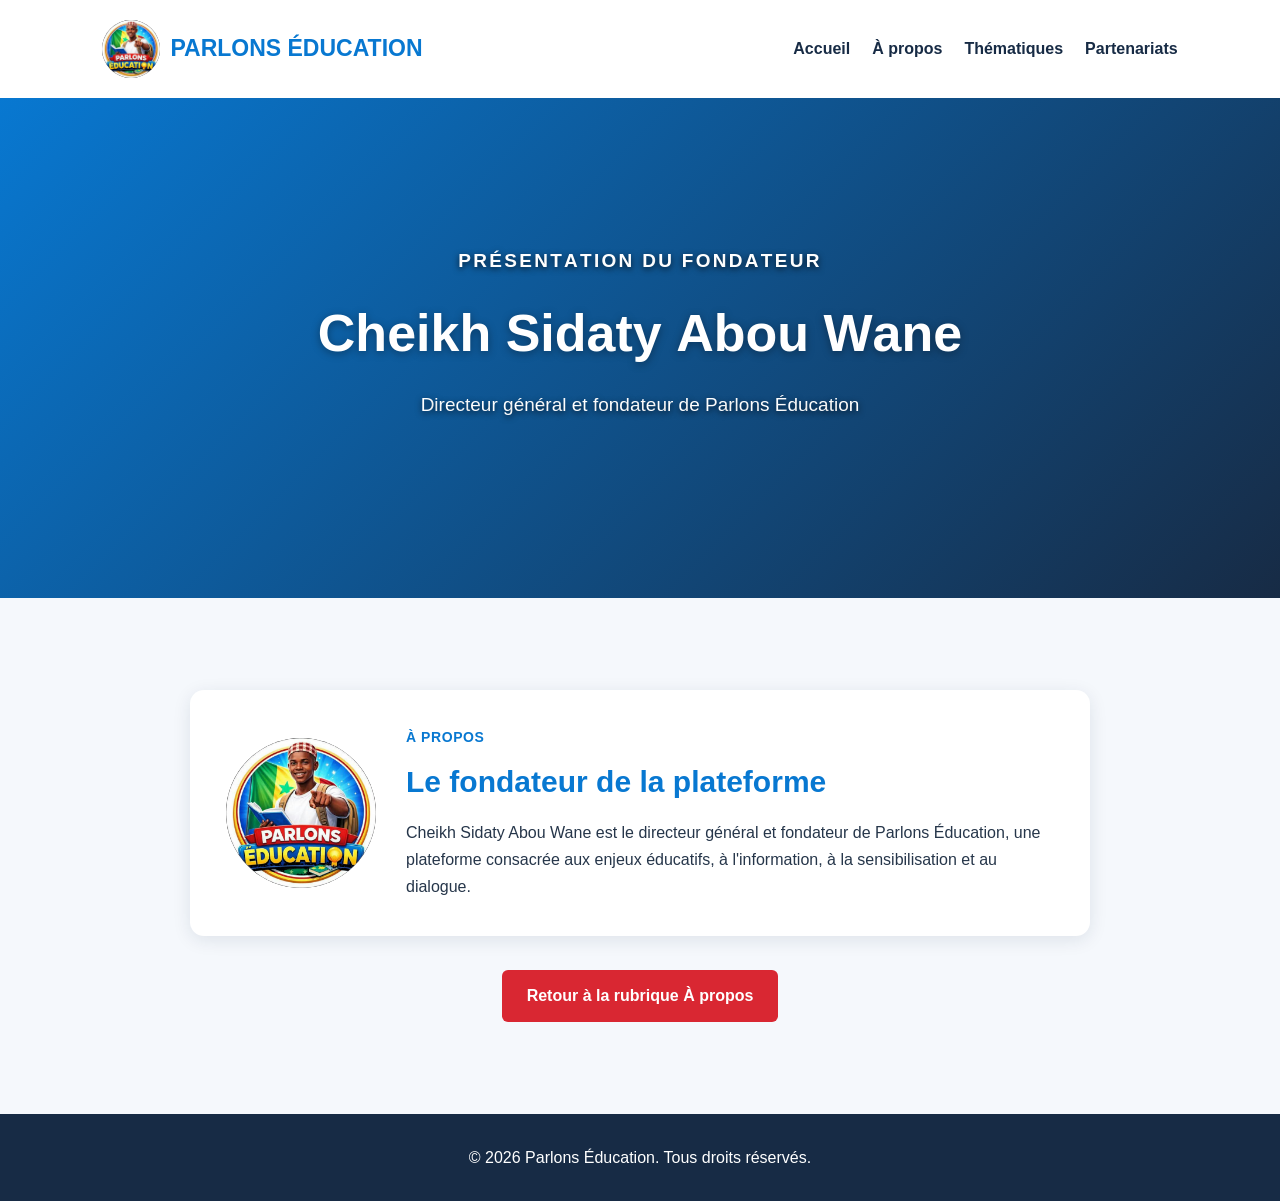
==== cheikh-sidaty-abou-wane.html @ 3a5ca421 "Add founder profile page" ====
<!DOCTYPE html>
<html lang="fr">

<head>
    <meta charset="UTF-8">
    <meta name="viewport" content="width=device-width, initial-scale=1.0">
    <title>Cheikh Sidaty Abou Wane | Parlons Éducation</title>
    <meta name="description" content="Présentation de Cheikh Sidaty Abou Wane, directeur général et fondateur de Parlons Éducation.">
    <meta name="author" content="Parlons Éducation">
    <meta name="robots" content="index, follow">
    <link rel="canonical" href="https://parlons-education.netlify.app/cheikh-sidaty-abou-wane.html">
    <link rel="icon" type="image/jpeg" href="1/Logo%20PARLONS%20EDUCATION.jpeg">
    <link rel="stylesheet" href="Parlons education.css">
</head>

<body>
    <header>
        <div class="header-top">
            <a class="identite-site identite-lien" href="index.html" aria-label="Parlons Éducation - accueil">
                <img src="1/Logo PARLONS EDUCATION.jpeg" alt="">
                <span>PARLONS ÉDUCATION</span>
            </a>
            <button class="menu-toggle" type="button" aria-expanded="false"
                    aria-controls="main-navigation" aria-label="Ouvrir le menu">
                <span></span><span></span><span></span>
            </button>
        </div>
        <nav id="main-navigation" aria-label="Navigation principale">
            <a href="index.html">Accueil</a>
            <a href="index.html#apropos">À propos</a>
            <a href="index.html#thematiques">Thématiques</a>
            <a href="partenariats.html" target="_blank" rel="noopener">Partenariats</a>
        </nav>
    </header>

    <main>
        <section class="hero profil-hero">
            <p class="hero-eyebrow">Présentation du fondateur</p>
            <h1>Cheikh Sidaty Abou Wane</h1>
            <p>Directeur général et fondateur de Parlons Éducation</p>
        </section>

        <section class="section profil-contenu">
            <div class="profil-carte">
                <img src="1/Logo PARLONS EDUCATION.jpeg" alt="Logo de Parlons Éducation">
                <div>
                    <p class="profil-role">À propos</p>
                    <h2>Le fondateur de la plateforme</h2>
                    <p>
                        Cheikh Sidaty Abou Wane est le directeur général et fondateur
                        de Parlons Éducation, une plateforme consacrée aux enjeux
                        éducatifs, à l'information, à la sensibilisation et au dialogue.
                    </p>
                </div>
            </div>
            <a class="btn" href="index.html#apropos">Retour à la rubrique À propos</a>
        </section>
    </main>

    <footer>
        <p>© 2026 Parlons Éducation. Tous droits réservés.</p>
    </footer>

    <script src="script . js.js"></script>
</body>
</html>
---- Parlons education.css ----
/* IDENTITÉ VISUELLE */
:root {
    --bleu: #0878D1;
    --jaune: #d1af15;
    --rouge: #D92732;
    --vert: #079447; 
    --blanc: #FFFFFF;
    --bleu-nuit: #172B45;
    --fond: #F5F8FC;
    --texte: #26364A;
}

/* REGLAGES GÉNÉRAUX */
* {
    margin: 0;
    padding: 0;
    box-sizing: border-box;
}

html {
    scroll-behavior: smooth;
}

body {
    font-family: Arial, sans-serif;
    background: var(--fond);
    color: var(--texte);
    line-height: 1.7;
}

img,
svg {
    max-width: 100%;
}

a:focus-visible,
button:focus-visible,
input:focus-visible,
select:focus-visible,
textarea:focus-visible {
    outline: 3px solid var(--jaune);
    outline-offset: 3px;
}

/* EN-TÊTE */
header {
    background: var(--blanc);
    padding: 20px 8%;
    display: flex;
    justify-content: space-between;
    align-items: center;
    flex-wrap: wrap;
    gap: 15px;
}

.header-top {
    display: flex;
    align-items: center;
}

.identite-site {
    display: flex;
    align-items: center;
    gap: 10px;
}

.identite-site img {
    width: 58px;
    height: 58px;
    flex-shrink: 0;
    border-radius: 50%;
    object-fit: cover;
    object-position: center;
}

.identite-site h1 {
    color: var(--bleu);
    font-size: 23px;
}

.identite-lien {
    color: var(--bleu);
    font-size: 23px;
    font-weight: bold;
    text-decoration: none;
}

.identite-lien img {
    display: block;
}

.menu-toggle {
    display: none;
}

/* NAVIGATION */
nav {
    display: flex;
    gap: 22px;
    flex-wrap: wrap;
}

nav a {
    color: var(--bleu-nuit);
    text-decoration: none;
    font-weight: bold;
}

nav a:hover {
    color: var(--rouge);
}

.visually-hidden {
    position: absolute;
    width: 1px;
    height: 1px;
    padding: 0;
    margin: -1px;
    overflow: hidden;
    clip: rect(0, 0, 0, 0);
    white-space: nowrap;
    border: 0;
}

/* BANNIÈRE PRINCIPALE */
.hero {
    background:
        linear-gradient(rgba(8, 120, 209, 0.28), rgba(7, 85, 165, 0.42)),
        url("1/Photo5.jpeg") center 42% / cover no-repeat;

    color: var(--blanc);
    text-align: center;
    min-height: 500px;
    display: flex;
    flex-direction: column;
    align-items: center;
    justify-content: center;
    padding: 110px 8%;
}

.hero h2 {
    color: var(--blanc);
    font-size: 48px;
    margin-bottom: 15px;
    text-shadow: 0 2px 8px rgba(0, 0, 0, 0.55);
}

.hero-eyebrow {
    margin-bottom: 12px;
    color: var(--blanc);
    font-size: 14px;
    font-weight: bold;
    letter-spacing: 0.12em;
    text-shadow: 0 2px 6px rgba(0, 0, 0, 0.65);
    text-transform: uppercase;
}

.hero p.hero-eyebrow {
    margin-bottom: 12px;
}

.hero p {
    max-width: 760px;
    font-size: 19px;
    margin-bottom: 30px;
    text-shadow: 0 2px 6px rgba(0, 0, 0, 0.75);
}

.hero-actions,
.contact-actions {
    display: flex;
    justify-content: center;
    flex-wrap: wrap;
    gap: 14px;
}

/* BOUTON */
.btn {
    display: inline-block;
    background: var(--rouge);
    color: var(--blanc);
    padding: 12px 25px;
    border-radius: 6px;
    text-decoration: none;
    font-weight: bold;
}

.btn:hover {
    background: #B91E28;
}

.btn-secondaire {
    border: 2px solid var(--blanc);
    background: transparent;
}

.btn-secondaire:hover {
    background: rgba(255, 255, 255, 0.18);
}

/* SECTIONS */
.section {
    padding: 92px 8%;
    text-align: center;
}

.section h2 {
    color: var(--bleu);
    font-size: 30px;
    margin-bottom: 20px;
}

.section p {
    max-width: 900px;
    margin: auto;
}

/* BANDEROLS ILLUSTRÉES */
.bandeau {
    position: relative;
    isolation: isolate;
    min-height: 430px;
    display: flex;
    flex-direction: column;
    justify-content: center;
    background-position: center;
    background-size: cover;
    background-repeat: no-repeat;
    color: var(--blanc);
}

.bandeau::before {
    content: "";
    position: absolute;
    inset: 0;
    z-index: -1;
    background: linear-gradient(rgba(8, 120, 209, 0.28), rgba(7, 85, 165, 0.42));
}

.bandeau h2,
.bandeau p {
    color: var(--blanc);
    text-shadow: 0 2px 6px rgba(0, 0, 0, 0.65);
}

.apropos-bandeau {
    background-image: url("1/Photo2.jpeg");
    background-position: center 38%;
}

.missions-bandeau {
    background-image: url("1/Photo1.jpeg");
    background-position: center 45%;
}

.actualites-bandeau {
    background-image: url("1/Photo4.jpeg");
    background-position: center 40%;
}

.thematiques-bandeau {
    background-image: url("1/Photo6.jpeg");
    background-position: center 42%;
}

.contact-bandeau {
    background-image: url("1/Photo13.jpeg");
    background-position: center 42%;
}

.texte-secondaire {
    margin-top: 20px !important;
}

.titre-secondaire {
    margin-top: 48px;
}

.fondateur-card {
    display: flex;
    align-items: center;
    gap: 20px;
    max-width: 760px;
    margin: 34px auto 0;
    padding: 24px;
    border-radius: 12px;
    background: rgba(255, 255, 255, 0.96);
    box-shadow: 0 4px 16px rgba(23, 43, 69, 0.16);
    color: var(--texte);
    text-align: left;
}

.fondateur-badge {
    display: grid;
    place-items: center;
    width: 68px;
    height: 68px;
    flex: 0 0 auto;
    border-radius: 50%;
    background: var(--bleu);
    color: var(--blanc);
    font-size: 22px;
    font-weight: bold;
}

.fondateur-identite h3 {
    margin: 2px 0 4px;
    color: var(--bleu-nuit);
    font-size: 21px;
}

.fondateur-identite a {
    color: var(--bleu);
    font-weight: bold;
}

.fondateur-role,
.profil-role {
    margin: 0 !important;
    color: var(--bleu);
    font-size: 14px;
    font-weight: bold;
    letter-spacing: 0.04em;
    text-transform: uppercase;
}

.fondateur-card .fondateur-role {
    color: var(--bleu);
    text-shadow: none;
}

.profil-hero {
    background: linear-gradient(135deg, #0878D1, #172B45);
}

.profil-hero h1 {
    margin-bottom: 12px;
    color: var(--blanc);
    font-size: clamp(36px, 6vw, 52px);
    text-shadow: 0 2px 8px rgba(0, 0, 0, 0.35);
}

.profil-hero p {
    color: var(--blanc);
}

.profil-contenu {
    background: var(--fond);
}

.profil-carte {
    display: flex;
    align-items: center;
    gap: 30px;
    max-width: 900px;
    margin: 0 auto 34px;
    padding: 36px;
    border-radius: 14px;
    background: var(--blanc);
    box-shadow: 0 4px 18px rgba(23, 43, 69, 0.1);
    text-align: left;
}

.profil-carte img {
    width: 150px;
    height: 150px;
    flex: 0 0 auto;
    border-radius: 50%;
    object-fit: cover;
}

.profil-carte h2 {
    margin: 6px 0 12px;
}

.profil-carte p:last-child {
    margin: 0;
}

.points-forts,
.missions-grid {
    display: grid;
    grid-template-columns: repeat(3, minmax(0, 1fr));
    gap: 22px;
    max-width: 1100px;
    margin: 42px auto 0;
}

.points-forts article,
.missions-grid article {
    min-height: 190px;
    padding: 26px 24px;
    border-radius: 10px;
    background: rgba(255, 255, 255, 0.95);
    box-shadow: 0 4px 16px rgba(23, 43, 69, 0.14);
}

.points-forts h3,
.missions-grid h3 {
    margin-bottom: 12px;
    color: var(--bleu);
    font-size: 21px;
}

.points-forts p,
.missions-grid p {
    color: var(--texte);
    text-shadow: none;
}

/* MISSIONS */
.missions:not(.bandeau) {
    background: var(--blanc);
}

/* GALERIE */
.galerie {
    background: var(--fond);
}

.galerie-grid {
    display: grid;
    grid-template-columns: repeat(3, minmax(0, 1fr));
    gap: 20px;
    max-width: 1100px;
    margin: 35px auto 0;
}

.galerie-grid figure {
    position: relative;
    height: 230px;
    overflow: hidden;
    border-radius: 10px;
    background: var(--blanc);
    box-shadow: 0 3px 12px rgba(0, 0, 0, 0.09);
}

.galerie-grid figcaption {
    position: absolute;
    right: 0;
    bottom: 0;
    left: 0;
    padding: 12px 14px;
    background: rgba(23, 43, 69, 0.86);
    color: var(--blanc);
    font-size: 14px;
    font-weight: bold;
    text-align: left;
}

.galerie-grid img {
    width: 100%;
    height: 100%;
    display: block;
    object-fit: cover;
    transition: transform 0.35s ease;
}

.galerie-grid figure:hover img {
    transform: scale(1.04);
}

.galerie-grid .photo-supplementaire {
    display: none;
}

.galerie-grid.galerie-complete .photo-supplementaire {
    display: block;
    animation: apparition-photo 0.35s ease;
}

.btn-galerie {
    min-width: 58px;
    height: 58px;
    margin: 28px auto 0;
    border: 0;
    border-radius: 50px;
    background: var(--bleu);
    color: var(--blanc);
    display: flex;
    align-items: center;
    justify-content: center;
    gap: 10px;
    padding: 0 20px;
    cursor: pointer;
    font-size: 16px;
    font-weight: bold;
    box-shadow: 0 4px 14px rgba(8, 120, 209, 0.25);
}

.btn-galerie-plus {
    font-size: 28px;
    line-height: 1;
}

.btn-galerie[aria-expanded="true"] .btn-galerie-plus {
    transform: rotate(45deg);
}

@keyframes apparition-photo {
    from {
        opacity: 0;
        transform: translateY(12px);
    }
    to {
        opacity: 1;
        transform: translateY(0);
    }
}

.typing-word {
    display: inline-block;
    white-space: nowrap;
}

.typing-letter {
    display: inline-block;
    opacity: 0;
    transform: translateY(0.25em);
}

.is-typing .typing-letter {
    animation: ecriture-lettre 140ms ease-out both;
    animation-delay: var(--letter-delay);
}

@keyframes ecriture-lettre {
    to {
        opacity: 1;
        transform: translateY(0);
    }
}

.scroll-reveal {
    opacity: 0;
    transform: translateY(22px);
    transition:
        opacity 550ms ease var(--reveal-delay, 0ms),
        transform 550ms ease var(--reveal-delay, 0ms);
}

.scroll-reveal.is-visible {
    opacity: 1;
    transform: translateY(0);
}

/* RUBRIQUES */
.rubriques {
    display: grid;
    grid-template-columns: repeat(3, 1fr);
    gap: 25px;
    margin-top: 35px;
}

.rubriques article {
    min-height: 220px;
    background: var(--blanc);
    padding: 30px 20px;
    border-radius: 10px;
    border-bottom: 5px solid var(--jaune);
    box-shadow: 0 3px 12px rgba(0,0,0,0.07);
}

.rubriques article:nth-child(2) {
    border-bottom-color: var(--rouge);
}

.rubriques article:nth-child(3) {
    border-bottom-color: var(--vert);
}

.rubriques h3 {
    color: var(--bleu);
    margin-bottom: 12px;
}

.rubriques article p {
    color: var(--texte);
}

/* THÉMATIQUES */
.thematiques-list {
    display: grid;
    grid-template-columns: repeat(3, minmax(0, 1fr));
    gap: 18px;
    max-width: 1100px;
    margin: 35px auto 0;
    padding: 0;
    list-style: none;
}

.thematiques-list li {
    display: flex;
    flex-direction: column;
    align-items: center;
    justify-content: center;
    gap: 10px;
    min-height: 190px;
    padding: 24px;
    border-radius: 10px;
    border-bottom: 5px solid var(--jaune);
    background: rgba(255, 255, 255, 0.94);
    box-shadow: 0 3px 12px rgba(0, 0, 0, 0.12);
    color: var(--bleu-nuit);
    font-weight: bold;
    text-shadow: none;
}

.thematiques-list h3 {
    color: var(--bleu-nuit);
    font-size: 19px;
}

.thematiques-list p {
    margin: 0;
    color: var(--texte);
    font-size: 15px;
    font-weight: normal;
    text-shadow: none;
}

.thematiques-list li:nth-child(3n + 2) {
    border-bottom-color: var(--rouge);
}

.thematiques-list li:nth-child(3n) {
    border-bottom-color: var(--vert);
}

/* CONTRIBUTIONS ET PARTENARIATS */
.participation {
    background: var(--fond);
}

.formulaire-participatif {
    display: grid;
    gap: 20px;
    max-width: 760px;
    margin: 35px auto 0;
    padding: 32px;
    border-radius: 12px;
    background: var(--blanc);
    box-shadow: 0 3px 16px rgba(23, 43, 69, 0.1);
    text-align: left;
}

.champ-formulaire {
    display: grid;
    gap: 7px;
}

.champ-formulaire label {
    color: var(--bleu-nuit);
    font-weight: bold;
}

.champ-formulaire input,
.champ-formulaire select,
.champ-formulaire textarea {
    width: 100%;
    padding: 12px 14px;
    border: 1px solid #b8c5d3;
    border-radius: 6px;
    background: var(--blanc);
    color: var(--texte);
    font: inherit;
}

.champ-formulaire textarea {
    resize: vertical;
}

.champ-formulaire input:focus,
.champ-formulaire select:focus,
.champ-formulaire textarea:focus {
    outline: 3px solid rgba(8, 120, 209, 0.2);
    border-color: var(--bleu);
}

.champ-formulaire small {
    color: #536477;
}

.consentement-formulaire {
    display: flex;
    align-items: flex-start;
    gap: 10px;
}

.consentement-formulaire input {
    width: 18px;
    height: 18px;
    flex: 0 0 auto;
    margin-top: 5px;
    accent-color: var(--bleu);
}

.formulaire-participatif button {
    justify-self: start;
    border: 0;
    cursor: pointer;
    font: inherit;
    font-weight: bold;
}

.champ-cache {
    display: none;
}

.partenariats-hero {
    background:
        linear-gradient(rgba(8, 85, 165, 0.55), rgba(7, 85, 165, 0.68)),
        url("1/Photo12.jpeg") center 42% / cover no-repeat;
}

.partenariats-hero h1 {
    margin-bottom: 15px;
    color: var(--blanc);
    font-size: 42px;
    text-shadow: 0 2px 8px rgba(0, 0, 0, 0.55);
}

.partenariats-hero p {
    max-width: 760px;
    margin-bottom: 28px;
}

.partenariats-contenu {
    background: var(--blanc);
}

.partenaires-grid {
    display: grid;
    grid-template-columns: repeat(2, minmax(0, 1fr));
    gap: 20px;
    max-width: 1000px;
    margin: 34px auto 0;
}

.partenaires-grid article {
    min-height: 190px;
    padding: 28px;
    border-bottom: 5px solid var(--bleu);
    border-radius: 10px;
    background: var(--fond);
    text-align: left;
}

.partenaires-grid article:nth-child(2) {
    border-bottom-color: var(--rouge);
}

.partenaires-grid article:nth-child(3) {
    border-bottom-color: var(--jaune);
}

.partenaires-grid article:nth-child(4) {
    border-bottom-color: var(--vert);
}

.partenaires-grid h3 {
    margin-bottom: 12px;
    color: var(--bleu);
}

.guide-contribution {
    display: grid;
    grid-template-columns: repeat(3, minmax(0, 1fr));
    gap: 14px;
    max-width: 1000px;
    margin: 30px auto 0;
    padding: 0;
    list-style: none;
    text-align: left;
}

.guide-contribution li {
    padding: 18px;
    border-left: 4px solid var(--bleu);
    border-radius: 6px;
    background: var(--blanc);
}

.guide-contribution li:nth-child(2) {
    border-left-color: var(--rouge);
}

.guide-contribution li:nth-child(3) {
    border-left-color: var(--vert);
}

.contact-actions {
    margin-top: 30px;
}

.contact-socials {
    display: grid;
    grid-template-columns: repeat(3, minmax(0, 1fr));
    gap: 18px;
    max-width: 1000px;
    margin: 36px auto 0;
}

.contact-social-link {
    display: flex;
    align-items: center;
    gap: 14px;
    min-height: 108px;
    padding: 20px;
    border-radius: 12px;
    background: rgba(255, 255, 255, 0.96);
    box-shadow: 0 4px 16px rgba(23, 43, 69, 0.18);
    color: var(--bleu-nuit);
    text-align: left;
    text-decoration: none;
    transition: transform 180ms ease, box-shadow 180ms ease;
}

.contact-social-link:hover {
    transform: translateY(-4px);
    box-shadow: 0 8px 22px rgba(23, 43, 69, 0.22);
}

.contact-social-icon {
    display: grid;
    place-items: center;
    width: 52px;
    height: 52px;
    flex: 0 0 auto;
    border-radius: 50%;
    color: var(--blanc);
}

.contact-social-icon svg {
    width: 27px;
    height: 27px;
}

.contact-social-instagram {
    background: linear-gradient(135deg, #7b35a9, #e1306c 58%, #f7a43a);
}

.contact-social-tiktok {
    background: #101010;
}

.contact-social-whatsapp {
    background: #25d366;
}

.contact-social-text {
    display: grid;
    gap: 2px;
    min-width: 0;
}

.contact-social-text strong {
    font-size: 17px;
}

.contact-social-text small {
    color: var(--texte);
    overflow-wrap: anywhere;
}

.page-merci {
    min-height: 100vh;
    display: flex;
    flex-direction: column;
    align-items: center;
    justify-content: center;
    gap: 20px;
}

.page-merci h1 {
    color: var(--bleu);
}

/* CONTACT */
.contact:not(.bandeau) {
    background: var(--blanc);
}

/* PIED DE PAGE */
footer {
    background: var(--bleu-nuit);
    color: var(--blanc);
    text-align: center;
    padding: 30px 15px;
}

/* ADAPTATION AUX TÉLÉPHONES */
@media (max-width: 768px) {

    header {
        display: block;
        padding: 12px 5%;
    }

    .header-top {
        width: 100%;
        justify-content: space-between;
        gap: 10px;
    }

    .identite-site img {
        width: 44px;
        height: 44px;
    }

    .identite-site h1,
    .identite-lien {
        font-size: clamp(16px, 4.5vw, 19px);
    }

    .identite-site {
        min-width: 0;
        gap: 8px;
    }

    .identite-site h1,
    .identite-lien span {
        line-height: 1.15;
    }

    .menu-toggle {
        display: inline-flex;
        width: 46px;
        height: 46px;
        flex: 0 0 auto;
        flex-direction: column;
        align-items: center;
        justify-content: center;
        gap: 5px;
        border: 1px solid #d5e0eb;
        border-radius: 10px;
        background: var(--blanc);
        cursor: pointer;
    }

    .menu-toggle span {
        width: 20px;
        height: 2px;
        border-radius: 2px;
        background: var(--bleu-nuit);
        transition: transform 180ms ease, opacity 180ms ease;
    }

    .menu-toggle[aria-expanded="true"] span:first-child {
        transform: translateY(7px) rotate(45deg);
    }

    .menu-toggle[aria-expanded="true"] span:nth-child(2) {
        opacity: 0;
    }

    .menu-toggle[aria-expanded="true"] span:last-child {
        transform: translateY(-7px) rotate(-45deg);
    }

    nav {
        display: none;
        width: 100%;
        flex-direction: column;
        gap: 0;
        margin-top: 12px;
        padding: 6px;
        border: 1px solid #e0e8f0;
        border-radius: 12px;
        background: var(--blanc);
        box-shadow: 0 10px 24px rgba(23, 43, 69, 0.12);
    }

    nav.active {
        display: flex;
    }

    nav a {
        padding: 12px 14px;
        border-bottom: 1px solid #edf1f5;
        border-radius: 7px;
        line-height: 1.35;
    }

    nav a:last-child {
        border-bottom: 0;
    }

    .hero {
        min-height: 470px;
        padding: 76px 7%;
    }

    .hero h2 {
        font-size: clamp(34px, 8vw, 44px);
        line-height: 1.12;
    }

    .hero p {
        font-size: 17px;
        line-height: 1.55;
    }

    .hero-actions {
        width: 100%;
        max-width: 360px;
        flex-direction: column;
        align-items: stretch;
        gap: 12px;
    }

    .hero-actions .btn {
        min-height: 50px;
        display: flex;
        align-items: center;
        justify-content: center;
    }

    .section {
        padding: 64px 6%;
    }

    .section h2 {
        font-size: clamp(27px, 6vw, 34px);
        line-height: 1.2;
    }

    .section > p {
        font-size: 16px;
        line-height: 1.7;
    }

    .bandeau {
        min-height: auto;
        padding: 72px 6%;
        background-position: center;
    }

    .rubriques,
    .points-forts,
    .missions-grid,
    .guide-contribution {
        grid-template-columns: 1fr;
    }

    .partenaires-grid {
        grid-template-columns: 1fr;
    }

    .thematiques-list {
        grid-template-columns: repeat(2, minmax(0, 1fr));
    }

    .thematiques-list li {
        min-height: 170px;
        padding: 20px 16px;
    }

    .galerie-grid {
        grid-template-columns: repeat(2, minmax(0, 1fr));
        gap: 14px;
    }

    .galerie-grid figure {
        height: 210px;
    }

    .formulaire-participatif {
        padding: 26px;
    }

    .formulaire-participatif .btn {
        min-height: 50px;
    }

    .contact-actions .btn {
        width: 100%;
        max-width: 360px;
        min-height: 50px;
        display: flex;
        align-items: center;
        justify-content: center;
    }

    .points-forts article,
    .missions-grid article,
    .partenaires-grid article {
        min-height: auto;
    }

    .profil-carte {
        flex-direction: column;
        gap: 20px;
        padding: 28px 22px;
        text-align: center;
    }

    .profil-carte img {
        width: 120px;
        height: 120px;
    }

    .contact-actions {
        flex-direction: column;
        align-items: center;
    }

    .contact-socials {
        grid-template-columns: 1fr;
        max-width: 480px;
    }

    .contact-social-link {
        min-height: 90px;
    }
}

@media (max-width: 480px) {
    .thematiques-list {
        grid-template-columns: 1fr;
    }

    .formulaire-participatif {
        gap: 18px;
        padding: 20px 16px;
    }

    .partenariats-hero h1 {
        font-size: 34px;
    }

    .hero-actions {
        flex-direction: column;
    }

    .galerie-grid {
        gap: 10px;
    }

    .galerie-grid figure {
        height: 175px;
    }

    .galerie-grid figcaption {
        padding: 9px;
        font-size: 12px;
        line-height: 1.3;
    }

    .thematiques-list li {
        min-height: 140px;
    }

    .contact-social-link {
        padding: 16px;
    }

    .fondateur-card {
        align-items: flex-start;
        gap: 14px;
        padding: 18px;
    }

    .fondateur-badge {
        width: 52px;
        height: 52px;
        font-size: 18px;
    }

    .fondateur-identite h3 {
        font-size: 18px;
    }
}

@media (prefers-reduced-motion: reduce) {
    html {
        scroll-behavior: auto;
    }

    .typing-letter,
    .scroll-reveal,
    .galerie-grid img,
    .menu-toggle span,
    .contact-social-link {
        animation: none !important;
        transition: none !important;
        opacity: 1;
        transform: none;
    }
}

@media (max-width: 360px) {
    .galerie-grid {
        grid-template-columns: 1fr;
    }

    .galerie-grid figure {
        height: 220px;
    }
}
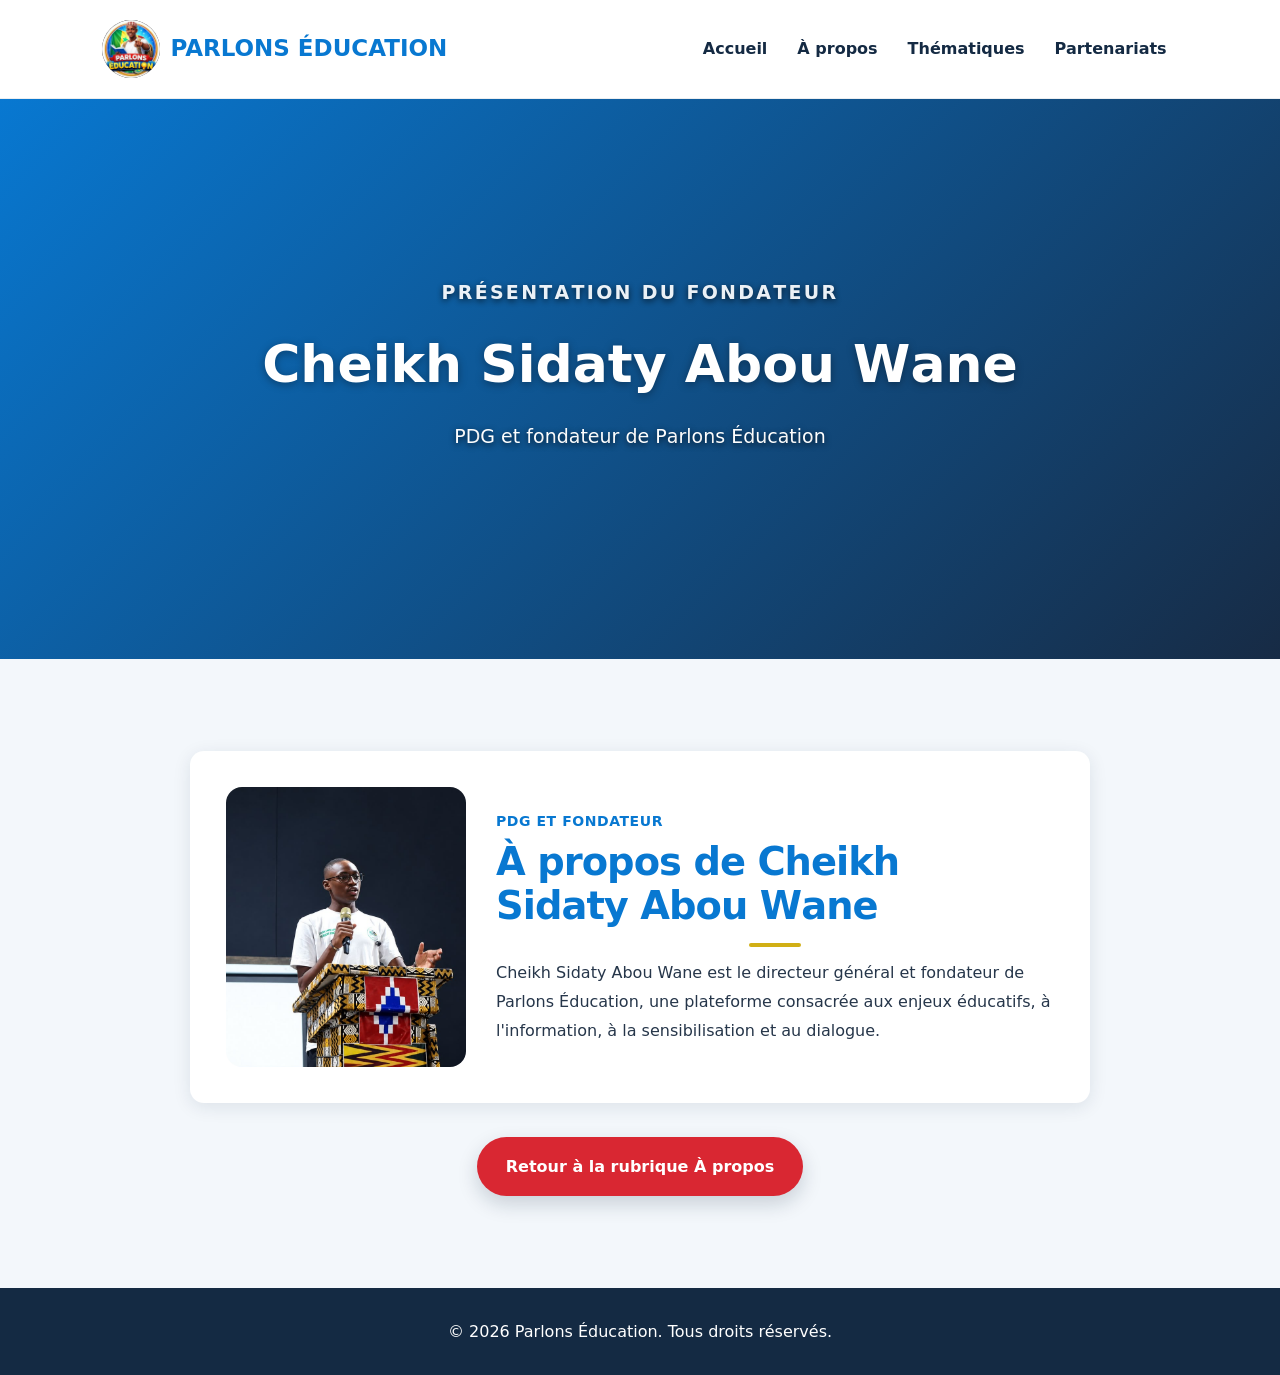
==== commit b87f954e: "Add founder portrait and profile subsection" ====
--- a/cheikh-sidaty-abou-wane.html
+++ b/cheikh-sidaty-abou-wane.html
@@ -5,7 +5,7 @@
     <meta charset="UTF-8">
     <meta name="viewport" content="width=device-width, initial-scale=1.0">
     <title>Cheikh Sidaty Abou Wane | Parlons Éducation</title>
-    <meta name="description" content="Présentation de Cheikh Sidaty Abou Wane, directeur général et fondateur de Parlons Éducation.">
+    <meta name="description" content="Présentation de Cheikh Sidaty Abou Wane, PDG et fondateur de Parlons Éducation.">
     <meta name="author" content="Parlons Éducation">
     <meta name="robots" content="index, follow">
     <link rel="canonical" href="https://parlons-education.netlify.app/cheikh-sidaty-abou-wane.html">
@@ -37,15 +37,15 @@
         <section class="hero profil-hero">
             <p class="hero-eyebrow">Présentation du fondateur</p>
             <h1>Cheikh Sidaty Abou Wane</h1>
-            <p>Directeur général et fondateur de Parlons Éducation</p>
+            <p>PDG et fondateur de Parlons Éducation</p>
         </section>
 
         <section class="section profil-contenu">
             <div class="profil-carte">
-                <img src="1/Logo PARLONS EDUCATION.jpeg" alt="Logo de Parlons Éducation">
+                <img src="1/Photo5.jpeg" alt="Cheikh Sidaty Abou Wane prenant la parole au micro">
                 <div>
-                    <p class="profil-role">À propos</p>
-                    <h2>Le fondateur de la plateforme</h2>
+                    <p class="profil-role">PDG et fondateur</p>
+                    <h2>À propos de Cheikh Sidaty Abou Wane</h2>
                     <p>
                         Cheikh Sidaty Abou Wane est le directeur général et fondateur
                         de Parlons Éducation, une plateforme consacrée aux enjeux
--- a/Parlons education.css
+++ b/Parlons education.css
@@ -5,9 +5,10 @@
     --rouge: #D92732;
     --vert: #079447; 
     --blanc: #FFFFFF;
-    --bleu-nuit: #172B45;
-    --fond: #F5F8FC;
+    --bleu-nuit: #142a43;
+    --fond: #F3F7FB;
     --texte: #26364A;
+    --ombre-douce: 0 12px 30px rgba(20, 42, 67, 0.12);
 }
 
 /* REGLAGES GÉNÉRAUX */
@@ -22,10 +23,11 @@
 }
 
 body {
-    font-family: Arial, sans-serif;
+    font-family: "Segoe UI", system-ui, -apple-system, BlinkMacSystemFont, Arial, sans-serif;
     background: var(--fond);
     color: var(--texte);
     line-height: 1.7;
+    -webkit-font-smoothing: antialiased;
 }
 
 img,
@@ -51,6 +53,8 @@
     align-items: center;
     flex-wrap: wrap;
     gap: 15px;
+    border-bottom: 1px solid rgba(20, 42, 67, 0.08);
+    box-shadow: 0 4px 18px rgba(20, 42, 67, 0.05);
 }
 
 .header-top {
@@ -96,7 +100,7 @@
 /* NAVIGATION */
 nav {
     display: flex;
-    gap: 22px;
+    gap: 8px;
     flex-wrap: wrap;
 }
 
@@ -104,10 +108,14 @@
     color: var(--bleu-nuit);
     text-decoration: none;
     font-weight: bold;
+    padding: 8px 11px;
+    border-radius: 999px;
+    transition: color 180ms ease, background-color 180ms ease;
 }
 
 nav a:hover {
     color: var(--rouge);
+    background: rgba(8, 120, 209, 0.08);
 }
 
 .visually-hidden {
@@ -125,12 +133,12 @@
 /* BANNIÈRE PRINCIPALE */
 .hero {
     background:
-        linear-gradient(rgba(8, 120, 209, 0.28), rgba(7, 85, 165, 0.42)),
+        linear-gradient(125deg, rgba(13, 35, 59, 0.82), rgba(8, 91, 157, 0.62)),
         url("1/Photo5.jpeg") center 42% / cover no-repeat;
 
     color: var(--blanc);
     text-align: center;
-    min-height: 500px;
+    min-height: 560px;
     display: flex;
     flex-direction: column;
     align-items: center;
@@ -140,19 +148,23 @@
 
 .hero h2 {
     color: var(--blanc);
-    font-size: 48px;
+    max-width: 950px;
+    font-size: clamp(44px, 5vw, 64px);
+    line-height: 1.08;
+    letter-spacing: -0.035em;
     margin-bottom: 15px;
     text-shadow: 0 2px 8px rgba(0, 0, 0, 0.55);
 }
 
 .hero-eyebrow {
-    margin-bottom: 12px;
+    margin-bottom: 16px;
     color: var(--blanc);
     font-size: 14px;
     font-weight: bold;
     letter-spacing: 0.12em;
     text-shadow: 0 2px 6px rgba(0, 0, 0, 0.65);
     text-transform: uppercase;
+    opacity: 0.92;
 }
 
 .hero p.hero-eyebrow {
@@ -179,23 +191,31 @@
     display: inline-block;
     background: var(--rouge);
     color: var(--blanc);
-    padding: 12px 25px;
-    border-radius: 6px;
+    padding: 14px 27px;
+    border: 2px solid transparent;
+    border-radius: 999px;
     text-decoration: none;
     font-weight: bold;
+    box-shadow: 0 8px 20px rgba(10, 34, 57, 0.18);
+    transition: transform 180ms ease, background-color 180ms ease, box-shadow 180ms ease;
 }
 
 .btn:hover {
     background: #B91E28;
+    transform: translateY(-2px);
+    box-shadow: 0 12px 24px rgba(10, 34, 57, 0.22);
 }
 
 .btn-secondaire {
     border: 2px solid var(--blanc);
     background: transparent;
+    box-shadow: none;
+    backdrop-filter: blur(5px);
 }
 
 .btn-secondaire:hover {
     background: rgba(255, 255, 255, 0.18);
+    box-shadow: none;
 }
 
 /* SECTIONS */
@@ -206,13 +226,27 @@
 
 .section h2 {
     color: var(--bleu);
-    font-size: 30px;
-    margin-bottom: 20px;
+    font-size: clamp(31px, 3vw, 40px);
+    line-height: 1.15;
+    letter-spacing: -0.025em;
+    margin-bottom: 24px;
+    text-wrap: balance;
+}
+
+.section h2::after {
+    content: "";
+    display: block;
+    width: 52px;
+    height: 4px;
+    margin: 15px auto 0;
+    border-radius: 999px;
+    background: var(--jaune);
 }
 
 .section p {
     max-width: 900px;
     margin: auto;
+    line-height: 1.8;
 }
 
 /* BANDEROLS ILLUSTRÉES */
@@ -234,13 +268,13 @@
     position: absolute;
     inset: 0;
     z-index: -1;
-    background: linear-gradient(rgba(8, 120, 209, 0.28), rgba(7, 85, 165, 0.42));
+    background: linear-gradient(125deg, rgba(13, 35, 59, 0.82), rgba(8, 91, 157, 0.62));
 }
 
 .bandeau h2,
 .bandeau p {
     color: var(--blanc);
-    text-shadow: 0 2px 6px rgba(0, 0, 0, 0.65);
+    text-shadow: 0 2px 8px rgba(0, 0, 0, 0.42);
 }
 
 .apropos-bandeau {
@@ -283,30 +317,34 @@
     max-width: 760px;
     margin: 34px auto 0;
     padding: 24px;
-    border-radius: 12px;
-    background: rgba(255, 255, 255, 0.96);
-    box-shadow: 0 4px 16px rgba(23, 43, 69, 0.16);
+    border: 1px solid rgba(255, 255, 255, 0.75);
+    border-radius: 16px;
+    background: rgba(255, 255, 255, 0.97);
+    box-shadow: var(--ombre-douce);
     color: var(--texte);
     text-align: left;
-}
-
-.fondateur-badge {
-    display: grid;
-    place-items: center;
-    width: 68px;
-    height: 68px;
+    transition: transform 200ms ease, box-shadow 200ms ease;
+}
+
+.fondateur-card:hover {
+    transform: translateY(-3px);
+    box-shadow: 0 18px 36px rgba(20, 42, 67, 0.18);
+}
+
+.fondateur-photo {
+    width: 96px;
+    height: 96px;
     flex: 0 0 auto;
     border-radius: 50%;
-    background: var(--bleu);
-    color: var(--blanc);
-    font-size: 22px;
-    font-weight: bold;
+    object-fit: cover;
+    object-position: center 28%;
 }
 
 .fondateur-identite h3 {
-    margin: 2px 0 4px;
+    margin: 2px 0 8px;
     color: var(--bleu-nuit);
     font-size: 21px;
+    line-height: 1.35;
 }
 
 .fondateur-identite a {
@@ -362,11 +400,12 @@
 }
 
 .profil-carte img {
-    width: 150px;
-    height: 150px;
+    width: 240px;
+    height: 280px;
     flex: 0 0 auto;
-    border-radius: 50%;
+    border-radius: 16px;
     object-fit: cover;
+    object-position: center 28%;
 }
 
 .profil-carte h2 {
@@ -390,9 +429,17 @@
 .missions-grid article {
     min-height: 190px;
     padding: 26px 24px;
-    border-radius: 10px;
-    background: rgba(255, 255, 255, 0.95);
-    box-shadow: 0 4px 16px rgba(23, 43, 69, 0.14);
+    border: 1px solid rgba(20, 42, 67, 0.06);
+    border-radius: 16px;
+    background: rgba(255, 255, 255, 0.97);
+    box-shadow: var(--ombre-douce);
+    transition: transform 200ms ease, box-shadow 200ms ease;
+}
+
+.points-forts article:hover,
+.missions-grid article:hover {
+    transform: translateY(-5px);
+    box-shadow: 0 18px 36px rgba(20, 42, 67, 0.17);
 }
 
 .points-forts h3,
@@ -430,9 +477,9 @@
     position: relative;
     height: 230px;
     overflow: hidden;
-    border-radius: 10px;
+    border-radius: 16px;
     background: var(--blanc);
-    box-shadow: 0 3px 12px rgba(0, 0, 0, 0.09);
+    box-shadow: var(--ombre-douce);
 }
 
 .galerie-grid figcaption {
@@ -556,9 +603,16 @@
     min-height: 220px;
     background: var(--blanc);
     padding: 30px 20px;
-    border-radius: 10px;
+    border: 1px solid rgba(20, 42, 67, 0.06);
+    border-radius: 16px;
     border-bottom: 5px solid var(--jaune);
-    box-shadow: 0 3px 12px rgba(0,0,0,0.07);
+    box-shadow: var(--ombre-douce);
+    transition: transform 200ms ease, box-shadow 200ms ease;
+}
+
+.rubriques article:hover {
+    transform: translateY(-5px);
+    box-shadow: 0 18px 36px rgba(20, 42, 67, 0.17);
 }
 
 .rubriques article:nth-child(2) {
@@ -597,13 +651,20 @@
     gap: 10px;
     min-height: 190px;
     padding: 24px;
-    border-radius: 10px;
+    border: 1px solid rgba(20, 42, 67, 0.07);
+    border-radius: 16px;
     border-bottom: 5px solid var(--jaune);
     background: rgba(255, 255, 255, 0.94);
-    box-shadow: 0 3px 12px rgba(0, 0, 0, 0.12);
+    box-shadow: var(--ombre-douce);
     color: var(--bleu-nuit);
     font-weight: bold;
     text-shadow: none;
+    transition: transform 200ms ease, box-shadow 200ms ease;
+}
+
+.thematiques-list li:hover {
+    transform: translateY(-4px);
+    box-shadow: 0 18px 36px rgba(20, 42, 67, 0.17);
 }
 
 .thematiques-list h3 {
@@ -638,9 +699,10 @@
     max-width: 760px;
     margin: 35px auto 0;
     padding: 32px;
-    border-radius: 12px;
+    border: 1px solid rgba(20, 42, 67, 0.07);
+    border-radius: 18px;
     background: var(--blanc);
-    box-shadow: 0 3px 16px rgba(23, 43, 69, 0.1);
+    box-shadow: var(--ombre-douce);
     text-align: left;
 }
 
@@ -741,9 +803,16 @@
     min-height: 190px;
     padding: 28px;
     border-bottom: 5px solid var(--bleu);
-    border-radius: 10px;
+    border: 1px solid rgba(20, 42, 67, 0.06);
+    border-radius: 16px;
     background: var(--fond);
     text-align: left;
+    transition: transform 200ms ease, box-shadow 200ms ease;
+}
+
+.partenaires-grid article:hover {
+    transform: translateY(-5px);
+    box-shadow: var(--ombre-douce);
 }
 
 .partenaires-grid article:nth-child(2) {
@@ -1096,8 +1165,8 @@
     }
 
     .profil-carte img {
-        width: 120px;
-        height: 120px;
+        width: min(100%, 240px);
+        height: 260px;
     }
 
     .contact-actions {
@@ -1161,10 +1230,9 @@
         padding: 18px;
     }
 
-    .fondateur-badge {
-        width: 52px;
-        height: 52px;
-        font-size: 18px;
+    .fondateur-photo {
+        width: 72px;
+        height: 72px;
     }
 
     .fondateur-identite h3 {
@@ -1181,7 +1249,14 @@
     .scroll-reveal,
     .galerie-grid img,
     .menu-toggle span,
-    .contact-social-link {
+    .contact-social-link,
+    .btn,
+    .fondateur-card,
+    .points-forts article,
+    .missions-grid article,
+    .rubriques article,
+    .thematiques-list li,
+    .partenaires-grid article {
         animation: none !important;
         transition: none !important;
         opacity: 1;
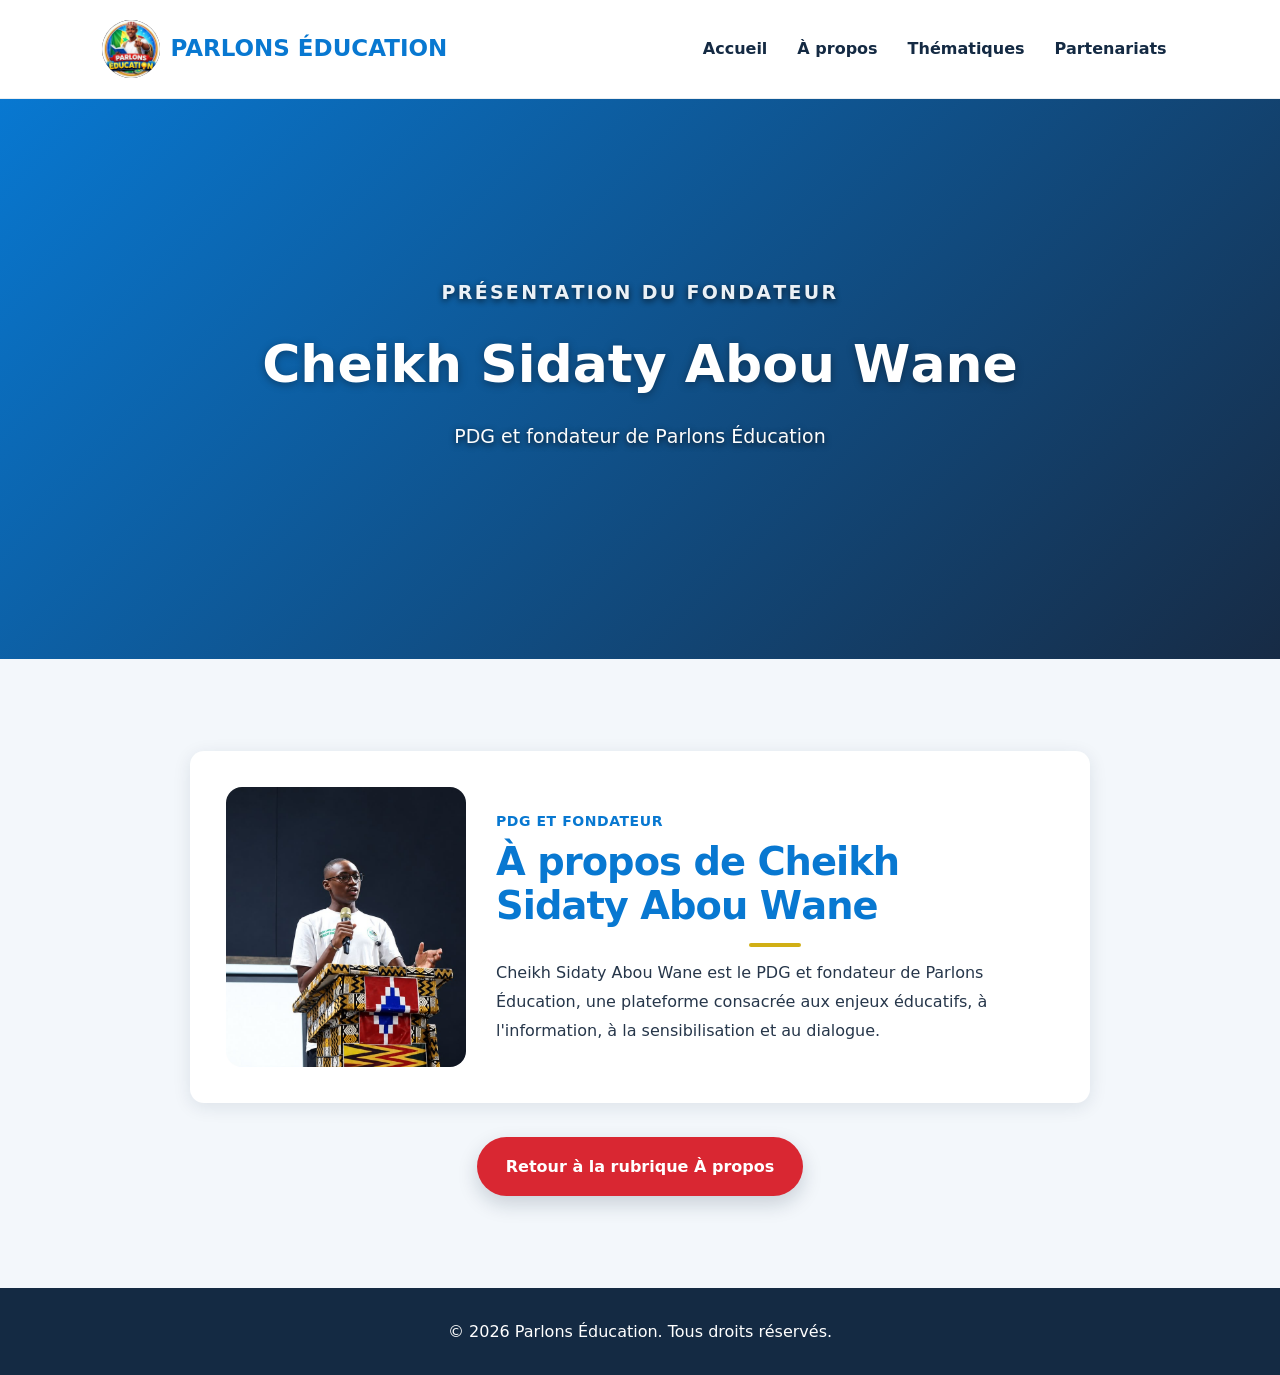
==== commit a317cd52: "Use PDG title in founder profile" ====
--- a/cheikh-sidaty-abou-wane.html
+++ b/cheikh-sidaty-abou-wane.html
@@ -47,7 +47,7 @@
                     <p class="profil-role">PDG et fondateur</p>
                     <h2>À propos de Cheikh Sidaty Abou Wane</h2>
                     <p>
-                        Cheikh Sidaty Abou Wane est le directeur général et fondateur
+                        Cheikh Sidaty Abou Wane est le PDG et fondateur
                         de Parlons Éducation, une plateforme consacrée aux enjeux
                         éducatifs, à l'information, à la sensibilisation et au dialogue.
                     </p>
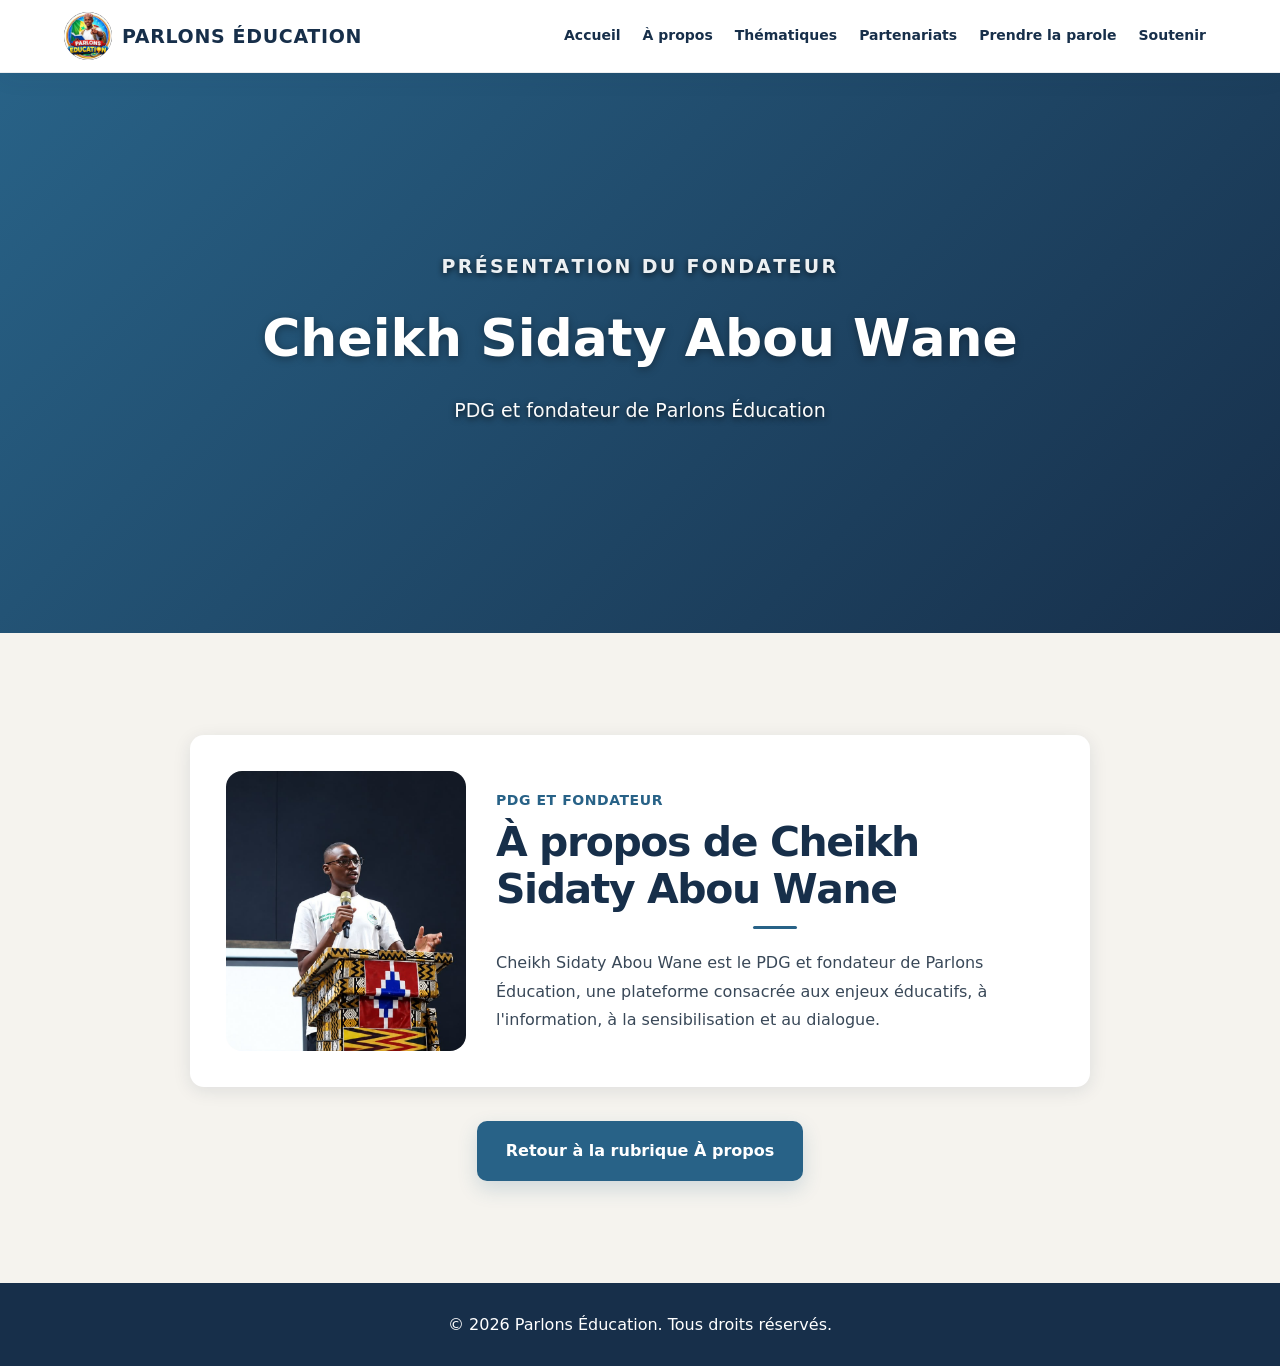
==== commit 98187802: "Separate contribution and financial support pages Co-authored-by: Copilot App <223556219+Copilot@use" ====
--- a/cheikh-sidaty-abou-wane.html
+++ b/cheikh-sidaty-abou-wane.html
@@ -30,6 +30,8 @@
             <a href="index.html#apropos">À propos</a>
             <a href="index.html#thematiques">Thématiques</a>
             <a href="partenariats.html" target="_blank" rel="noopener">Partenariats</a>
+            <a href="prise-de-parole.html" target="_blank" rel="noopener">Prendre la parole</a>
+            <a href="soutenir.html" target="_blank" rel="noopener">Soutenir</a>
         </nav>
     </header>
 
--- a/Parlons education.css
+++ b/Parlons education.css
@@ -1,14 +1,14 @@
 /* IDENTITÉ VISUELLE */
 :root {
-    --bleu: #0878D1;
-    --jaune: #d1af15;
-    --rouge: #D92732;
-    --vert: #079447; 
-    --blanc: #FFFFFF;
-    --bleu-nuit: #142a43;
-    --fond: #F3F7FB;
-    --texte: #26364A;
-    --ombre-douce: 0 12px 30px rgba(20, 42, 67, 0.12);
+    --bleu: #286287;
+    --jaune: #c7a267;
+    --rouge: #b96754;
+    --vert: #638171;
+    --blanc: #ffffff;
+    --bleu-nuit: #172f4a;
+    --fond: #f5f3ee;
+    --texte: #394858;
+    --ombre-douce: 0 14px 36px rgba(23, 47, 74, 0.09);
 }
 
 /* REGLAGES GÉNÉRAUX */
@@ -115,7 +115,7 @@
 
 nav a:hover {
     color: var(--rouge);
-    background: rgba(8, 120, 209, 0.08);
+    background: rgba(40, 98, 135, 0.08);
 }
 
 .visually-hidden {
@@ -368,7 +368,7 @@
 }
 
 .profil-hero {
-    background: linear-gradient(135deg, #0878D1, #172B45);
+    background: linear-gradient(135deg, #286287, #172f4a);
 }
 
 .profil-hero h1 {
@@ -517,31 +517,43 @@
 }
 
 .btn-galerie {
-    min-width: 58px;
-    height: 58px;
-    margin: 28px auto 0;
+    width: 100%;
+    height: 230px;
     border: 0;
-    border-radius: 50px;
-    background: var(--bleu);
+    border-radius: 16px;
+    background: linear-gradient(145deg, var(--bleu), var(--bleu-nuit));
     color: var(--blanc);
     display: flex;
+    flex-direction: column;
     align-items: center;
     justify-content: center;
-    gap: 10px;
-    padding: 0 20px;
+    gap: 12px;
+    padding: 16px;
     cursor: pointer;
     font-size: 16px;
     font-weight: bold;
-    box-shadow: 0 4px 14px rgba(8, 120, 209, 0.25);
+    box-shadow: var(--ombre-douce);
+    transition: transform 180ms ease, box-shadow 180ms ease;
+}
+
+.btn-galerie:hover {
+    transform: translateY(-3px);
+    box-shadow: 0 18px 36px rgba(20, 42, 67, 0.18);
 }
 
 .btn-galerie-plus {
+    display: grid;
+    place-items: center;
+    width: 58px;
+    height: 58px;
+    border-radius: 50%;
+    background: rgba(255, 255, 255, 0.18);
     font-size: 28px;
     line-height: 1;
 }
 
-.btn-galerie[aria-expanded="true"] .btn-galerie-plus {
-    transform: rotate(45deg);
+.btn-galerie-label {
+    text-align: center;
 }
 
 @keyframes apparition-photo {
@@ -735,12 +747,12 @@
 .champ-formulaire input:focus,
 .champ-formulaire select:focus,
 .champ-formulaire textarea:focus {
-    outline: 3px solid rgba(8, 120, 209, 0.2);
+    outline: 3px solid rgba(40, 98, 135, 0.2);
     border-color: var(--bleu);
 }
 
 .champ-formulaire small {
-    color: #536477;
+    color: #536274;
 }
 
 .consentement-formulaire {
@@ -771,7 +783,7 @@
 
 .partenariats-hero {
     background:
-        linear-gradient(rgba(8, 85, 165, 0.55), rgba(7, 85, 165, 0.68)),
+        linear-gradient(rgba(23, 47, 74, 0.58), rgba(23, 47, 74, 0.72)),
         url("1/Photo12.jpeg") center 42% / cover no-repeat;
 }
 
@@ -1134,6 +1146,10 @@
         height: 210px;
     }
 
+    .btn-galerie {
+        height: 210px;
+    }
+
     .formulaire-participatif {
         padding: 26px;
     }
@@ -1210,6 +1226,13 @@
         height: 175px;
     }
 
+    .btn-galerie {
+        height: 175px;
+        gap: 8px;
+        padding: 10px;
+        font-size: 14px;
+    }
+
     .galerie-grid figcaption {
         padding: 9px;
         font-size: 12px;
@@ -1251,6 +1274,7 @@
     .menu-toggle span,
     .contact-social-link,
     .btn,
+    .btn-galerie,
     .fondateur-card,
     .points-forts article,
     .missions-grid article,
@@ -1272,4 +1296,449 @@
     .galerie-grid figure {
         height: 220px;
     }
-}
+
+    .btn-galerie {
+        height: 220px;
+    }
+}
+
+/* IDENTITÉ DU SITE */
+html {
+    scroll-padding-top: 96px;
+}
+
+body {
+    background: #f8f6f1;
+    color: var(--texte);
+}
+
+section[id] {
+    scroll-margin-top: 92px;
+}
+
+.skip-link {
+    position: fixed;
+    top: 12px;
+    left: 12px;
+    z-index: 50;
+    padding: 10px 16px;
+    transform: translateY(-160%);
+    border-radius: 8px;
+    background: var(--bleu-nuit);
+    color: var(--blanc);
+    font-weight: 700;
+    text-decoration: none;
+}
+
+.skip-link:focus {
+    transform: translateY(0);
+}
+
+header {
+    position: sticky;
+    top: 0;
+    z-index: 20;
+    padding: 12px clamp(20px, 5vw, 84px);
+    background: rgba(255, 255, 255, 0.96);
+    box-shadow: 0 5px 24px rgba(23, 47, 74, 0.06);
+    backdrop-filter: blur(14px);
+}
+
+.identite-site img {
+    width: 48px;
+    height: 48px;
+}
+
+.identite-site > span {
+    color: var(--bleu-nuit);
+    font-size: 19px;
+    font-weight: 800;
+    letter-spacing: 0.035em;
+}
+
+nav {
+    gap: 2px;
+}
+
+nav a {
+    padding: 8px 10px;
+    color: var(--bleu-nuit);
+    font-size: 14px;
+    transition: color 180ms ease, background-color 180ms ease;
+}
+
+nav a:hover,
+nav a[aria-current="page"] {
+    color: var(--bleu);
+    background: #edf2f6;
+}
+
+#accueil.hero {
+    min-height: 590px;
+    padding: clamp(88px, 12vw, 148px) clamp(24px, 8vw, 128px);
+    background:
+        linear-gradient(120deg, rgba(23, 47, 74, 0.86), rgba(40, 98, 135, 0.58)),
+        url("1/Photo5.jpeg") center 35% / cover no-repeat;
+    color: var(--blanc);
+    text-align: center;
+}
+
+#accueil .hero-eyebrow {
+    margin-bottom: 18px;
+    padding: 8px 14px;
+    border: 1px solid rgba(255, 255, 255, 0.5);
+    border-radius: 999px;
+    background: rgba(255, 255, 255, 0.12);
+    color: var(--blanc);
+    font-size: 12px;
+    letter-spacing: 0.08em;
+    text-shadow: 0 2px 6px rgba(0, 0, 0, 0.4);
+}
+
+#accueil.hero h1 {
+    max-width: 950px;
+    margin: 0 0 18px;
+    color: var(--blanc);
+    font-size: clamp(42px, 6vw, 72px);
+    font-weight: 800;
+    line-height: 1.03;
+    letter-spacing: -0.045em;
+    text-shadow: 0 3px 14px rgba(0, 0, 0, 0.3);
+    text-wrap: balance;
+}
+
+#accueil.hero > p:not(.hero-eyebrow) {
+    max-width: 760px;
+    margin: 0 0 28px;
+    color: var(--blanc);
+    font-size: clamp(17px, 1.6vw, 20px);
+    line-height: 1.7;
+    text-shadow: 0 2px 8px rgba(0, 0, 0, 0.4);
+}
+
+#accueil .hero-actions {
+    justify-content: center;
+    gap: 12px;
+}
+
+.btn {
+    border-radius: 10px;
+    background: var(--bleu);
+    box-shadow: 0 8px 20px rgba(40, 98, 135, 0.18);
+    transition: transform 180ms ease, background-color 180ms ease, box-shadow 180ms ease;
+}
+
+.btn:hover {
+    background: #1e4d6c;
+    box-shadow: 0 12px 24px rgba(40, 98, 135, 0.22);
+}
+
+.btn-secondaire {
+    border: 1px solid #d4dce1;
+    background: var(--blanc);
+    color: var(--bleu-nuit);
+    box-shadow: none;
+}
+
+.btn-secondaire:hover {
+    background: #edf2f6;
+    color: var(--bleu-nuit);
+    box-shadow: none;
+}
+
+.hero:not(#accueil) .btn-secondaire {
+    border-color: rgba(255, 255, 255, 0.75);
+    background: transparent;
+    color: var(--blanc);
+}
+
+#accueil .btn-secondaire {
+    border-color: rgba(255, 255, 255, 0.82);
+    background: rgba(255, 255, 255, 0.12);
+    color: var(--blanc);
+    backdrop-filter: blur(5px);
+}
+
+#accueil .btn-secondaire:hover {
+    background: rgba(255, 255, 255, 0.22);
+    color: var(--blanc);
+}
+
+#accueil .hero-actions .btn:last-child {
+    background: var(--rouge);
+    box-shadow: 0 8px 20px rgba(23, 47, 74, 0.2);
+}
+
+#accueil .hero-actions .btn:last-child:hover {
+    background: #a55343;
+}
+
+.section {
+    padding: clamp(76px, 8vw, 108px) clamp(24px, 8vw, 128px);
+}
+
+.section h2 {
+    margin-bottom: 20px;
+    color: var(--bleu-nuit);
+    font-size: clamp(30px, 3.2vw, 42px);
+    letter-spacing: -0.035em;
+}
+
+.section h2::after {
+    width: 44px;
+    height: 3px;
+    margin-top: 13px;
+    background: var(--bleu);
+}
+
+.section > p {
+    max-width: 760px;
+    color: #536274;
+}
+
+.bandeau {
+    min-height: 0;
+    background-position: center;
+    background-size: cover;
+    background-repeat: no-repeat;
+    color: var(--blanc);
+}
+
+.bandeau::before {
+    display: block;
+    background: linear-gradient(125deg, rgba(23, 47, 74, 0.88), rgba(40, 98, 135, 0.62));
+}
+
+.bandeau h2,
+.bandeau p {
+    color: var(--blanc);
+    text-shadow: 0 2px 8px rgba(0, 0, 0, 0.38);
+}
+
+.apropos-bandeau,
+.missions-bandeau,
+.actualites-bandeau {
+    background-color: var(--blanc);
+}
+
+.thematiques-bandeau,
+.contact-bandeau {
+    background-color: var(--bleu-nuit);
+}
+
+.bandeau .fondateur-card p,
+.bandeau .points-forts p,
+.bandeau .missions-grid p,
+.bandeau .rubriques p,
+.bandeau .thematiques-list p {
+    color: var(--texte);
+    text-shadow: none;
+}
+
+.bandeau .fondateur-card h3,
+.bandeau .points-forts h3,
+.bandeau .missions-grid h3,
+.bandeau .rubriques h3,
+.bandeau .thematiques-list h3 {
+    color: var(--bleu-nuit);
+    text-shadow: none;
+}
+
+.fondateur-card,
+.points-forts article,
+.missions-grid article,
+.rubriques article,
+.partenaires-grid article,
+.thematiques-list li,
+.formulaire-participatif,
+.contact-social-link {
+    border: 1px solid #e2e5e6;
+    border-radius: 18px;
+    box-shadow: 0 12px 30px rgba(23, 47, 74, 0.07);
+}
+
+.fondateur-card {
+    max-width: 820px;
+    padding: 26px;
+}
+
+.fondateur-identite h3,
+.points-forts h3,
+.missions-grid h3,
+.rubriques h3,
+.thematiques-list h3,
+.partenaires-grid h3 {
+    color: var(--bleu-nuit);
+}
+
+.points-forts article,
+.missions-grid article {
+    border-top: 3px solid var(--bleu);
+}
+
+.points-forts article:hover,
+.missions-grid article:hover,
+.rubriques article:hover,
+.thematiques-list li:hover,
+.partenaires-grid article:hover {
+    box-shadow: 0 18px 36px rgba(23, 47, 74, 0.12);
+}
+
+.thematiques-list li {
+    min-height: 205px;
+    border: 1px solid #e2e5e6;
+    border-bottom: 3px solid var(--bleu);
+    background: var(--blanc);
+}
+
+.thematiques-list li:nth-child(3n + 2),
+.thematiques-list li:nth-child(3n) {
+    border-bottom-color: var(--bleu);
+}
+
+.galerie {
+    background: var(--blanc);
+}
+
+.galerie-grid {
+    gap: 18px;
+}
+
+.galerie-grid figure,
+.btn-galerie {
+    height: 250px;
+    border-radius: 18px;
+}
+
+.galerie-grid figure {
+    box-shadow: 0 12px 30px rgba(23, 47, 74, 0.11);
+}
+
+.galerie-grid figcaption {
+    background: linear-gradient(transparent, rgba(23, 47, 74, 0.88));
+}
+
+.btn-galerie {
+    background: linear-gradient(145deg, var(--bleu), var(--bleu-nuit));
+}
+
+.participation {
+    background: #edf1f2;
+}
+
+.prise-de-parole-hero {
+    background:
+        linear-gradient(120deg, rgba(23, 47, 74, 0.86), rgba(40, 98, 135, 0.58)),
+        url("1/Photo3.jpeg") center 38% / cover no-repeat;
+}
+
+.soutien-hero {
+    background:
+        linear-gradient(120deg, rgba(23, 47, 74, 0.86), rgba(40, 98, 135, 0.58)),
+        url("1/Photo13.jpeg") center 42% / cover no-repeat;
+}
+
+.soutien-contenu {
+    min-height: 320px;
+    background: var(--blanc);
+}
+
+.soutien-contenu .btn {
+    margin-top: 28px;
+}
+
+.formulaire-participatif {
+    margin-top: 38px;
+}
+
+.contact-social-link {
+    background: var(--blanc);
+}
+
+footer {
+    padding: 28px 20px;
+    background: var(--bleu-nuit);
+}
+
+@media (max-width: 1000px) {
+    header {
+        padding-inline: 4%;
+    }
+
+    nav a {
+        padding-inline: 7px;
+        font-size: 13px;
+    }
+
+}
+
+@media (max-width: 768px) {
+    header {
+        padding: 12px 5%;
+    }
+
+    .identite-site > span {
+        font-size: clamp(16px, 4.5vw, 19px);
+    }
+
+    nav {
+        gap: 0;
+    }
+
+    nav a {
+        font-size: 15px;
+    }
+
+    #accueil.hero h1 {
+        font-size: clamp(36px, 9vw, 58px);
+    }
+
+    #accueil .hero-actions {
+        width: 100%;
+        max-width: 460px;
+        flex-direction: column;
+        align-items: stretch;
+    }
+
+    #accueil .hero-actions .btn {
+        min-height: 50px;
+        display: flex;
+        justify-content: center;
+        align-items: center;
+    }
+
+    .section {
+        padding: 64px 6%;
+    }
+
+    .galerie-grid figure,
+    .btn-galerie {
+        height: 210px;
+    }
+}
+
+@media (max-width: 480px) {
+    #accueil.hero {
+        min-height: 540px;
+        padding: 72px 6%;
+    }
+
+}
+
+@media (prefers-reduced-motion: reduce) {
+    html {
+        scroll-behavior: auto;
+    }
+
+    .skip-link,
+    header,
+    nav a,
+    #accueil .btn,
+    .btn,
+    .bandeau *,
+    .galerie-grid figure,
+    .galerie-grid img {
+        animation: none !important;
+        transition: none !important;
+    }
+}
